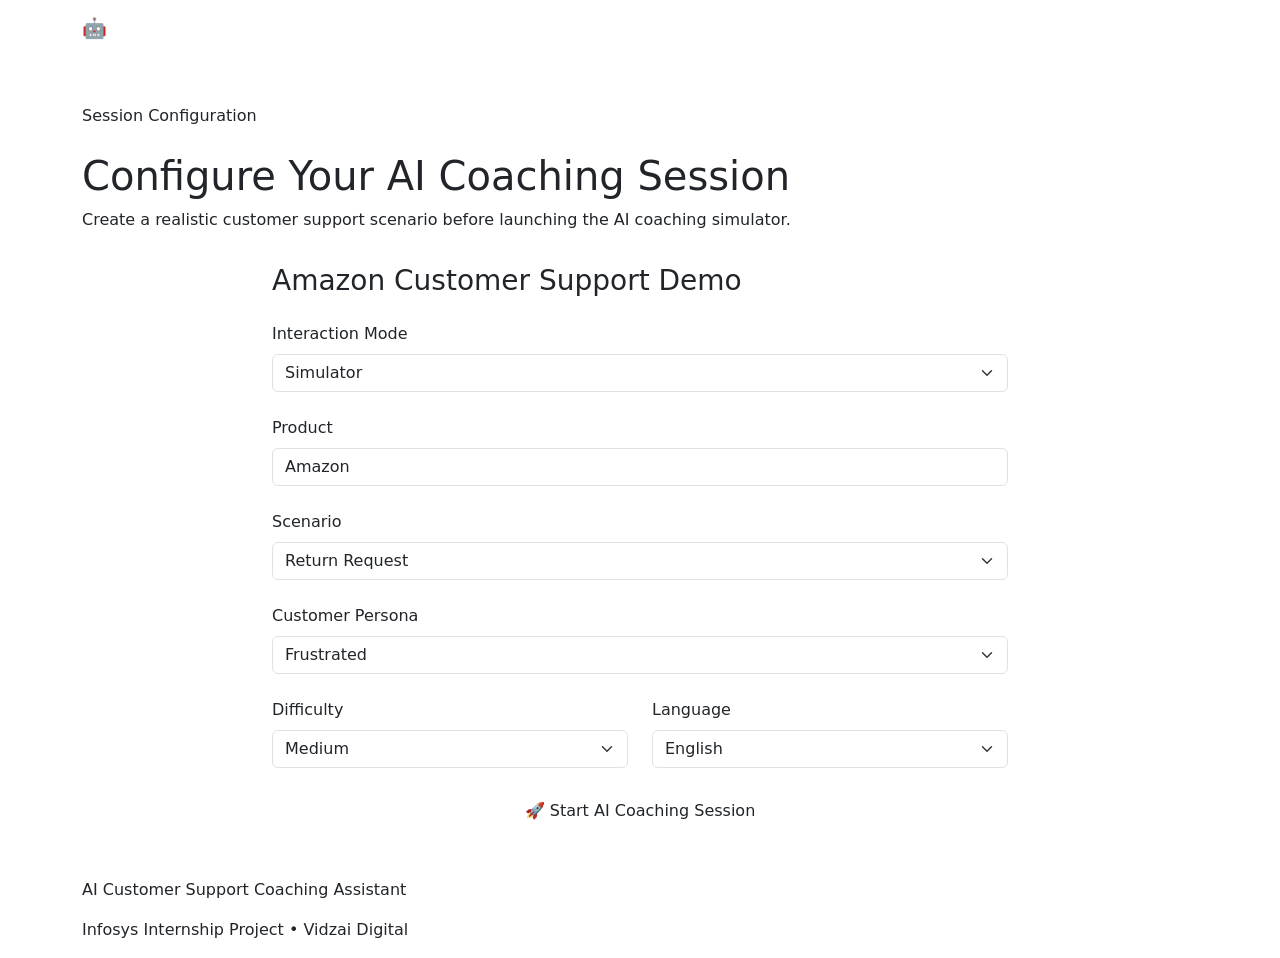
==== frontend/templates/session.html @ f65fd7f1 "Milestone 2 implementation with frontend, agents, session manager and Gemini integration" ====
<!DOCTYPE html>
<html lang="en">

<head>

    <meta charset="UTF-8">

    <meta name="viewport"
          content="width=device-width, initial-scale=1.0">

    <title>Create Session | AI Coach</title>

    <link href="https://cdn.jsdelivr.net/npm/bootstrap@5.3.3/dist/css/bootstrap.min.css"
          rel="stylesheet">

    <link rel="stylesheet"
          href="{{ url_for('static', filename='css/style.css') }}">

</head>

<body>


<!-- ==========================
        NAVBAR
=========================== -->

<nav class="navbar navbar-expand-lg navbar-dark">

    <div class="container">

        <a href="/"
           class="navbar-brand logo">

            🤖 AI Coach

        </a>

    </div>

</nav>


<!-- ==========================
      SESSION HEADER
=========================== -->

<section class="hero pt-5 pb-3">

    <div class="container">

        <span class="badge-ai">

            Session Configuration

        </span>

        <h1 class="mt-4">

            Configure Your

            <span class="gradient">

                AI Coaching Session

            </span>

        </h1>

        <p>

            Create a realistic customer support scenario
            before launching the AI coaching simulator.

        </p>

    </div>

</section>


<!-- ==========================
       SESSION FORM
=========================== -->

<div class="container mb-5">

    <div class="row justify-content-center">

        <div class="col-lg-8">

            <div class="form-card fade-up">

                <h3 class="mb-4">

                    Amazon Customer Support Demo

                </h3>


                <!-- Error Message -->

                <div id="errorMessage"
                     class="alert alert-danger d-none"
                     role="alert">

                </div>


                <!-- Interaction Mode -->

                <div class="mb-4">

                    <label for="mode"
                           class="form-label">

                        Interaction Mode

                    </label>

                    <select id="mode"
                            class="form-select">

                        <option value="Simulator"
                                selected>

                            Simulator

                        </option>

                        <option value="Manual">

                            Manual

                        </option>

                        <option value="Replay">

                            Replay

                        </option>

                    </select>

                </div>


                <!-- Product -->

                <div class="mb-4">

                    <label for="product"
                           class="form-label">

                        Product

                    </label>

                    <input id="product"
                           class="form-control"
                           value="Amazon"
                           placeholder="Enter product name">

                </div>


                <!-- Scenario -->

                <div class="mb-4">

                    <label for="scenario"
                           class="form-label">

                        Scenario

                    </label>

                    <select id="scenario"
                            class="form-select">

                        <option value="Return Request"
                                selected>

                            Return Request

                        </option>

                        <option value="Refund Delay">

                            Refund Delay

                        </option>

                        <option value="Damaged Product">

                            Damaged Product

                        </option>

                        <option value="Late Delivery">

                            Late Delivery

                        </option>

                        <option value="Wrong Product">

                            Wrong Product

                        </option>

                        <option value="General Support">

                            General Support

                        </option>

                    </select>

                </div>
                                <!-- Customer Persona -->

                <div class="mb-4">

                    <label for="persona"
                           class="form-label">

                        Customer Persona

                    </label>

                    <select id="persona"
                            class="form-select">

                        <option value="Calm">

                            Calm

                        </option>

                        <option value="Angry">

                            Angry

                        </option>

                        <option value="Confused">

                            Confused

                        </option>

                        <option value="Frustrated"
                                selected>

                            Frustrated

                        </option>

                    </select>

                </div>


                <!-- Difficulty & Language -->

                <div class="row">

                    <div class="col-md-6 mb-4">

                        <label for="difficulty"
                               class="form-label">

                            Difficulty

                        </label>

                        <select id="difficulty"
                                class="form-select">

                            <option value="Easy">

                                Easy

                            </option>

                            <option value="Medium"
                                    selected>

                                Medium

                            </option>

                            <option value="Hard">

                                Hard

                            </option>

                        </select>

                    </div>


                    <div class="col-md-6 mb-4">

                        <label for="language"
                               class="form-label">

                            Language

                        </label>

                        <select id="language"
                                class="form-select">

                            <option value="English"
                                    selected>

                                English

                            </option>

                            <option value="Hindi">

                                Hindi

                            </option>

                            <option value="Telugu">

                                Telugu

                            </option>

                        </select>

                    </div>

                </div>


                <!-- Start Button -->

                <button id="startButton"
                        type="button"
                        onclick="createSession()"
                        class="btn btn-primary-custom w-100">

                    <span id="buttonText">

                        🚀 Start AI Coaching Session

                    </span>

                    <span id="buttonLoader"
                          class="spinner-border spinner-border-sm ms-2 d-none"
                          role="status"
                          aria-hidden="true">

                    </span>

                </button>

            </div>

        </div>

    </div>

</div>


<footer class="footer">

    <div class="container">

        <p>

            AI Customer Support Coaching Assistant

        </p>

        <p>

            Infosys Internship Project • Vidzai Digital

        </p>

    </div>

</footer>


<script>
    async function createSession() {

    const startButton =
        document.getElementById("startButton");

    const buttonText =
        document.getElementById("buttonText");

    const buttonLoader =
        document.getElementById("buttonLoader");

    const errorMessage =
        document.getElementById("errorMessage");


    errorMessage.classList.add("d-none");

    errorMessage.textContent = "";


    const product =
        document.getElementById("product")
        .value
        .trim();


    const scenario =
        document.getElementById("scenario")
        .value;


    const persona =
        document.getElementById("persona")
        .value;


    const difficulty =
        document.getElementById("difficulty")
        .value;


    const language =
        document.getElementById("language")
        .value;


    const interactionMode =
        document.getElementById("mode")
        .value;


    if (!product) {

        showError(
            "Please enter a product name."
        );

        return;
    }


    const sessionData = {

        interaction_mode:
            interactionMode,

        product:
            product,

        scenario:
            scenario,

        customer_persona:
            persona,

        difficulty:
            difficulty,

        language:
            language

    };


    startButton.disabled = true;

    buttonText.textContent =
        "Creating Session...";

    buttonLoader.classList.remove(
        "d-none"
    );


    try {

        const response =
            await fetch(
                "/create-session",
                {
                    method: "POST",

                    headers: {

                        "Content-Type":
                            "application/json"

                    },

                    body:
                        JSON.stringify(
                            sessionData
                        )
                }
            );


        const result =
            await response.json();


        if (
            !response.ok ||
            result.status !== "success"
        ) {

            throw new Error(

                result.message ||
                "Session creation failed."

            );
        }


        sessionStorage.setItem(

            "session_id",

            result.session_id

        );


        sessionStorage.setItem(

            "current_customer_message",

            result.customer_message

        );


        sessionStorage.setItem(

            "session_data",

            JSON.stringify(
                result.session
            )

        );


        sessionStorage.setItem(

            "interaction_mode",

            interactionMode

        );


        window.location.href =
            "/simulator";


    } catch (error) {

        showError(

            error.message ||

            "Unable to create the session. Please try again."

        );


        startButton.disabled = false;


        buttonText.textContent =

            "🚀 Start AI Coaching Session";


        buttonLoader.classList.add(

            "d-none"

        );
    }
}


function showError(message) {

    const errorMessage =

        document.getElementById(
            "errorMessage"
        );


    errorMessage.textContent =
        message;


    errorMessage.classList.remove(

        "d-none"

    );
}


document.addEventListener(

    "keydown",

    function(event) {

        if (event.key === "Enter") {

            createSession();

        }
    }
);
</script>


<script src="https://cdn.jsdelivr.net/npm/bootstrap@5.3.3/dist/js/bootstrap.bundle.min.js"></script>

</body>

</html>
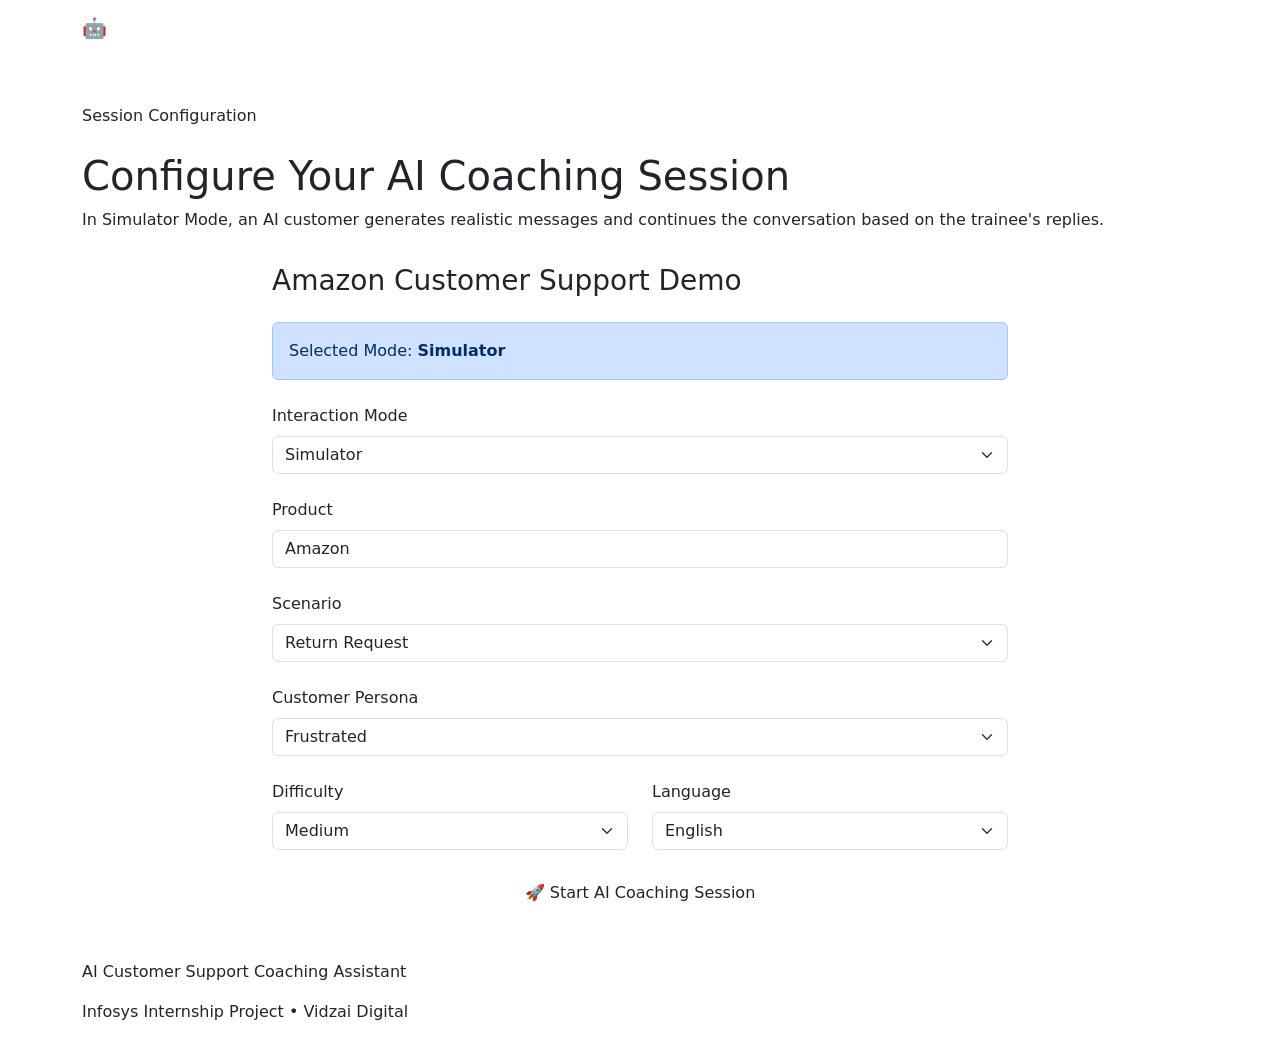
==== commit 2e64641b: "Complete Milestone 4 implementation" ====
--- a/frontend/templates/session.html
+++ b/frontend/templates/session.html
@@ -10,11 +10,15 @@
 
     <title>Create Session | AI Coach</title>
 
-    <link href="https://cdn.jsdelivr.net/npm/bootstrap@5.3.3/dist/css/bootstrap.min.css"
-          rel="stylesheet">
-
-    <link rel="stylesheet"
-          href="{{ url_for('static', filename='css/style.css') }}">
+    <link
+        href="https://cdn.jsdelivr.net/npm/bootstrap@5.3.3/dist/css/bootstrap.min.css"
+        rel="stylesheet"
+    >
+
+    <link
+        rel="stylesheet"
+        href="{{ url_for('static', filename='css/style.css') }}"
+    >
 
 </head>
 
@@ -67,7 +71,7 @@
 
         </h1>
 
-        <p>
+        <p id="modeDescription">
 
             Create a realistic customer support scenario
             before launching the AI coaching simulator.
@@ -100,44 +104,57 @@
 
                 <!-- Error Message -->
 
-                <div id="errorMessage"
-                     class="alert alert-danger d-none"
-                     role="alert">
-
+                <div
+                    id="errorMessage"
+                    class="alert alert-danger d-none"
+                    role="alert"
+                >
                 </div>
 
 
+                <!-- Selected Mode Notice -->
+
+                <div
+                    id="selectedModeNotice"
+                    class="alert alert-primary mb-4"
+                >
+
+                    Selected Mode:
+                    <strong id="selectedModeText">
+                        Simulator
+                    </strong>
+
+                </div>
+
+
                 <!-- Interaction Mode -->
 
                 <div class="mb-4">
 
-                    <label for="mode"
-                           class="form-label">
+                    <label
+                        for="mode"
+                        class="form-label"
+                    >
 
                         Interaction Mode
 
                     </label>
 
-                    <select id="mode"
-                            class="form-select">
-
-                        <option value="Simulator"
-                                selected>
-
+                    <select
+                        id="mode"
+                        class="form-select"
+                    >
+
+                        <option value="Simulator">
                             Simulator
-
                         </option>
 
                         <option value="Manual">
-
                             Manual
-
                         </option>
 
                         <option value="Replay">
-
                             Replay
-
                         </option>
 
                     </select>
@@ -149,17 +166,21 @@
 
                 <div class="mb-4">
 
-                    <label for="product"
-                           class="form-label">
+                    <label
+                        for="product"
+                        class="form-label"
+                    >
 
                         Product
 
                     </label>
 
-                    <input id="product"
-                           class="form-control"
-                           value="Amazon"
-                           placeholder="Enter product name">
+                    <input
+                        id="product"
+                        class="form-control"
+                        value="Amazon"
+                        placeholder="Enter product name"
+                    >
 
                 </div>
 
@@ -168,93 +189,87 @@
 
                 <div class="mb-4">
 
-                    <label for="scenario"
-                           class="form-label">
+                    <label
+                        for="scenario"
+                        class="form-label"
+                    >
 
                         Scenario
 
                     </label>
 
-                    <select id="scenario"
-                            class="form-select">
-
-                        <option value="Return Request"
-                                selected>
-
+                    <select
+                        id="scenario"
+                        class="form-select"
+                    >
+
+                        <option
+                            value="Return Request"
+                            selected
+                        >
                             Return Request
-
                         </option>
 
                         <option value="Refund Delay">
-
                             Refund Delay
-
                         </option>
 
                         <option value="Damaged Product">
-
                             Damaged Product
-
                         </option>
 
                         <option value="Late Delivery">
-
                             Late Delivery
-
                         </option>
 
                         <option value="Wrong Product">
-
                             Wrong Product
-
                         </option>
 
                         <option value="General Support">
-
                             General Support
-
                         </option>
 
                     </select>
 
                 </div>
-                                <!-- Customer Persona -->
+
+
+                <!-- Customer Persona -->
 
                 <div class="mb-4">
 
-                    <label for="persona"
-                           class="form-label">
+                    <label
+                        for="persona"
+                        class="form-label"
+                    >
 
                         Customer Persona
 
                     </label>
 
-                    <select id="persona"
-                            class="form-select">
+                    <select
+                        id="persona"
+                        class="form-select"
+                    >
 
                         <option value="Calm">
-
                             Calm
-
                         </option>
 
                         <option value="Angry">
-
                             Angry
-
                         </option>
 
                         <option value="Confused">
-
                             Confused
-
-                        </option>
-
-                        <option value="Frustrated"
-                                selected>
-
+                        </option>
+
+                        <option
+                            value="Frustrated"
+                            selected
+                        >
                             Frustrated
-
                         </option>
 
                     </select>
@@ -268,33 +283,33 @@
 
                     <div class="col-md-6 mb-4">
 
-                        <label for="difficulty"
-                               class="form-label">
+                        <label
+                            for="difficulty"
+                            class="form-label"
+                        >
 
                             Difficulty
 
                         </label>
 
-                        <select id="difficulty"
-                                class="form-select">
+                        <select
+                            id="difficulty"
+                            class="form-select"
+                        >
 
                             <option value="Easy">
-
                                 Easy
-
                             </option>
 
-                            <option value="Medium"
-                                    selected>
-
+                            <option
+                                value="Medium"
+                                selected
+                            >
                                 Medium
-
                             </option>
 
                             <option value="Hard">
-
                                 Hard
-
                             </option>
 
                         </select>
@@ -304,33 +319,33 @@
 
                     <div class="col-md-6 mb-4">
 
-                        <label for="language"
-                               class="form-label">
+                        <label
+                            for="language"
+                            class="form-label"
+                        >
 
                             Language
 
                         </label>
 
-                        <select id="language"
-                                class="form-select">
-
-                            <option value="English"
-                                    selected>
-
+                        <select
+                            id="language"
+                            class="form-select"
+                        >
+
+                            <option
+                                value="English"
+                                selected
+                            >
                                 English
-
                             </option>
 
                             <option value="Hindi">
-
                                 Hindi
-
                             </option>
 
                             <option value="Telugu">
-
                                 Telugu
-
                             </option>
 
                         </select>
@@ -342,10 +357,12 @@
 
                 <!-- Start Button -->
 
-                <button id="startButton"
-                        type="button"
-                        onclick="createSession()"
-                        class="btn btn-primary-custom w-100">
+                <button
+                    id="startButton"
+                    type="button"
+                    onclick="createSession()"
+                    class="btn btn-primary-custom w-100"
+                >
 
                     <span id="buttonText">
 
@@ -353,11 +370,12 @@
 
                     </span>
 
-                    <span id="buttonLoader"
-                          class="spinner-border spinner-border-sm ms-2 d-none"
-                          role="status"
-                          aria-hidden="true">
-
+                    <span
+                        id="buttonLoader"
+                        class="spinner-border spinner-border-sm ms-2 d-none"
+                        role="status"
+                        aria-hidden="true"
+                    >
                     </span>
 
                 </button>
@@ -376,15 +394,11 @@
     <div class="container">
 
         <p>
-
             AI Customer Support Coaching Assistant
-
         </p>
 
         <p>
-
             Infosys Internship Project • Vidzai Digital
-
         </p>
 
     </div>
@@ -393,54 +407,187 @@
 
 
 <script>
-    async function createSession() {
+
+function getModeFromUrl() {
+
+    const params =
+        new URLSearchParams(
+            window.location.search
+        );
+
+    const requestedMode =
+        params.get("mode");
+
+    if (!requestedMode) {
+        return "Simulator";
+    }
+
+    const normalized =
+        requestedMode
+        .trim()
+        .toLowerCase();
+
+    if (normalized === "manual") {
+        return "Manual";
+    }
+
+    if (normalized === "replay") {
+        return "Replay";
+    }
+
+    return "Simulator";
+}
+
+
+function updateModeUI() {
+
+    const mode =
+        document.getElementById(
+            "mode"
+        ).value;
+
+    const selectedModeText =
+        document.getElementById(
+            "selectedModeText"
+        );
+
+    const modeDescription =
+        document.getElementById(
+            "modeDescription"
+        );
+
+    const buttonText =
+        document.getElementById(
+            "buttonText"
+        );
+
+
+    selectedModeText.textContent =
+        mode;
+
+
+    if (mode === "Manual") {
+
+        modeDescription.textContent =
+            "In Manual Mode, the support trainee manually enters the customer's message and receives AI analysis, knowledge recommendations, coaching feedback and escalation monitoring.";
+
+        buttonText.textContent =
+            "✍️ Start Manual Coaching Session";
+
+    }
+
+    else if (mode === "Replay") {
+
+        modeDescription.textContent =
+            "In Replay Mode, a previous customer-support transcript is replayed message by message for analysis and coaching.";
+
+        buttonText.textContent =
+            "🔁 Start Replay Coaching Session";
+
+    }
+
+    else {
+
+        modeDescription.textContent =
+            "In Simulator Mode, an AI customer generates realistic messages and continues the conversation based on the trainee's replies.";
+
+        buttonText.textContent =
+            "🚀 Start AI Coaching Session";
+
+    }
+
+}
+
+
+function initializeMode() {
+
+    const modeSelect =
+        document.getElementById(
+            "mode"
+        );
+
+    const requestedMode =
+        getModeFromUrl();
+
+    modeSelect.value =
+        requestedMode;
+
+    updateModeUI();
+
+}
+
+
+async function createSession() {
 
     const startButton =
-        document.getElementById("startButton");
+        document.getElementById(
+            "startButton"
+        );
 
     const buttonText =
-        document.getElementById("buttonText");
+        document.getElementById(
+            "buttonText"
+        );
 
     const buttonLoader =
-        document.getElementById("buttonLoader");
+        document.getElementById(
+            "buttonLoader"
+        );
 
     const errorMessage =
-        document.getElementById("errorMessage");
-
-
-    errorMessage.classList.add("d-none");
-
-    errorMessage.textContent = "";
+        document.getElementById(
+            "errorMessage"
+        );
+
+
+    errorMessage.classList.add(
+        "d-none"
+    );
+
+    errorMessage.textContent =
+        "";
 
 
     const product =
-        document.getElementById("product")
+        document.getElementById(
+            "product"
+        )
         .value
         .trim();
 
 
     const scenario =
-        document.getElementById("scenario")
+        document.getElementById(
+            "scenario"
+        )
         .value;
 
 
     const persona =
-        document.getElementById("persona")
+        document.getElementById(
+            "persona"
+        )
         .value;
 
 
     const difficulty =
-        document.getElementById("difficulty")
+        document.getElementById(
+            "difficulty"
+        )
         .value;
 
 
     const language =
-        document.getElementById("language")
+        document.getElementById(
+            "language"
+        )
         .value;
 
 
     const interactionMode =
-        document.getElementById("mode")
+        document.getElementById(
+            "mode"
+        )
         .value;
 
 
@@ -451,6 +598,7 @@
         );
 
         return;
+
     }
 
 
@@ -477,10 +625,13 @@
     };
 
 
-    startButton.disabled = true;
+    startButton.disabled =
+        true;
+
 
     buttonText.textContent =
         "Creating Session...";
+
 
     buttonLoader.classList.remove(
         "d-none"
@@ -493,7 +644,8 @@
             await fetch(
                 "/create-session",
                 {
-                    method: "POST",
+                    method:
+                        "POST",
 
                     headers: {
 
@@ -520,88 +672,136 @@
         ) {
 
             throw new Error(
-
                 result.message ||
                 "Session creation failed."
-
             );
+
         }
 
 
+        /*
+        -----------------------------------------
+        IMPORTANT:
+        Remove old session state before saving
+        the newly-created session.
+        -----------------------------------------
+        */
+
+        sessionStorage.removeItem(
+            "session_id"
+        );
+
+        sessionStorage.removeItem(
+            "current_customer_message"
+        );
+
+        sessionStorage.removeItem(
+            "session_data"
+        );
+
+        sessionStorage.removeItem(
+            "interaction_mode"
+        );
+
+        sessionStorage.removeItem(
+            "conversation_history"
+        );
+
+        sessionStorage.removeItem(
+            "customer_analysis"
+        );
+
+        sessionStorage.removeItem(
+            "knowledge"
+        );
+
+        sessionStorage.removeItem(
+            "evaluation"
+        );
+
+        sessionStorage.removeItem(
+            "coaching"
+        );
+
+        sessionStorage.removeItem(
+            "escalation"
+        );
+
+
+        /*
+        -----------------------------------------
+        Store new session information
+        -----------------------------------------
+        */
+
         sessionStorage.setItem(
-
             "session_id",
-
             result.session_id
-
         );
 
 
         sessionStorage.setItem(
-
             "current_customer_message",
-
-            result.customer_message
-
+            result.customer_message || ""
         );
 
 
         sessionStorage.setItem(
-
             "session_data",
-
             JSON.stringify(
                 result.session
             )
-
         );
 
 
         sessionStorage.setItem(
-
             "interaction_mode",
-
             interactionMode
-
-        );
-
+        );
+
+
+        /*
+        -----------------------------------------
+        Open the common support console.
+        simulator.html decides what UI to show
+        using interaction_mode.
+        -----------------------------------------
+        */
 
         window.location.href =
             "/simulator";
 
-
-    } catch (error) {
+    }
+
+    catch (error) {
 
         showError(
-
             error.message ||
-
             "Unable to create the session. Please try again."
-
-        );
-
-
-        startButton.disabled = false;
-
-
-        buttonText.textContent =
-
-            "🚀 Start AI Coaching Session";
+        );
+
+
+        startButton.disabled =
+            false;
+
+
+        updateModeUI();
 
 
         buttonLoader.classList.add(
-
             "d-none"
-
-        );
-    }
+        );
+
+    }
+
 }
 
 
-function showError(message) {
+function showError(
+    message
+) {
 
     const errorMessage =
-
         document.getElementById(
             "errorMessage"
         );
@@ -612,30 +812,47 @@
 
 
     errorMessage.classList.remove(
-
         "d-none"
-
     );
+
 }
 
 
+document.getElementById(
+    "mode"
+).addEventListener(
+    "change",
+    updateModeUI
+);
+
+
 document.addEventListener(
-
+    "DOMContentLoaded",
+    initializeMode
+);
+
+
+document.addEventListener(
     "keydown",
-
     function(event) {
 
-        if (event.key === "Enter") {
+        if (
+            event.key === "Enter"
+        ) {
 
             createSession();
 
         }
+
     }
 );
+
 </script>
 
 
-<script src="https://cdn.jsdelivr.net/npm/bootstrap@5.3.3/dist/js/bootstrap.bundle.min.js"></script>
+<script
+    src="https://cdn.jsdelivr.net/npm/bootstrap@5.3.3/dist/js/bootstrap.bundle.min.js"
+></script>
 
 </body>
 
